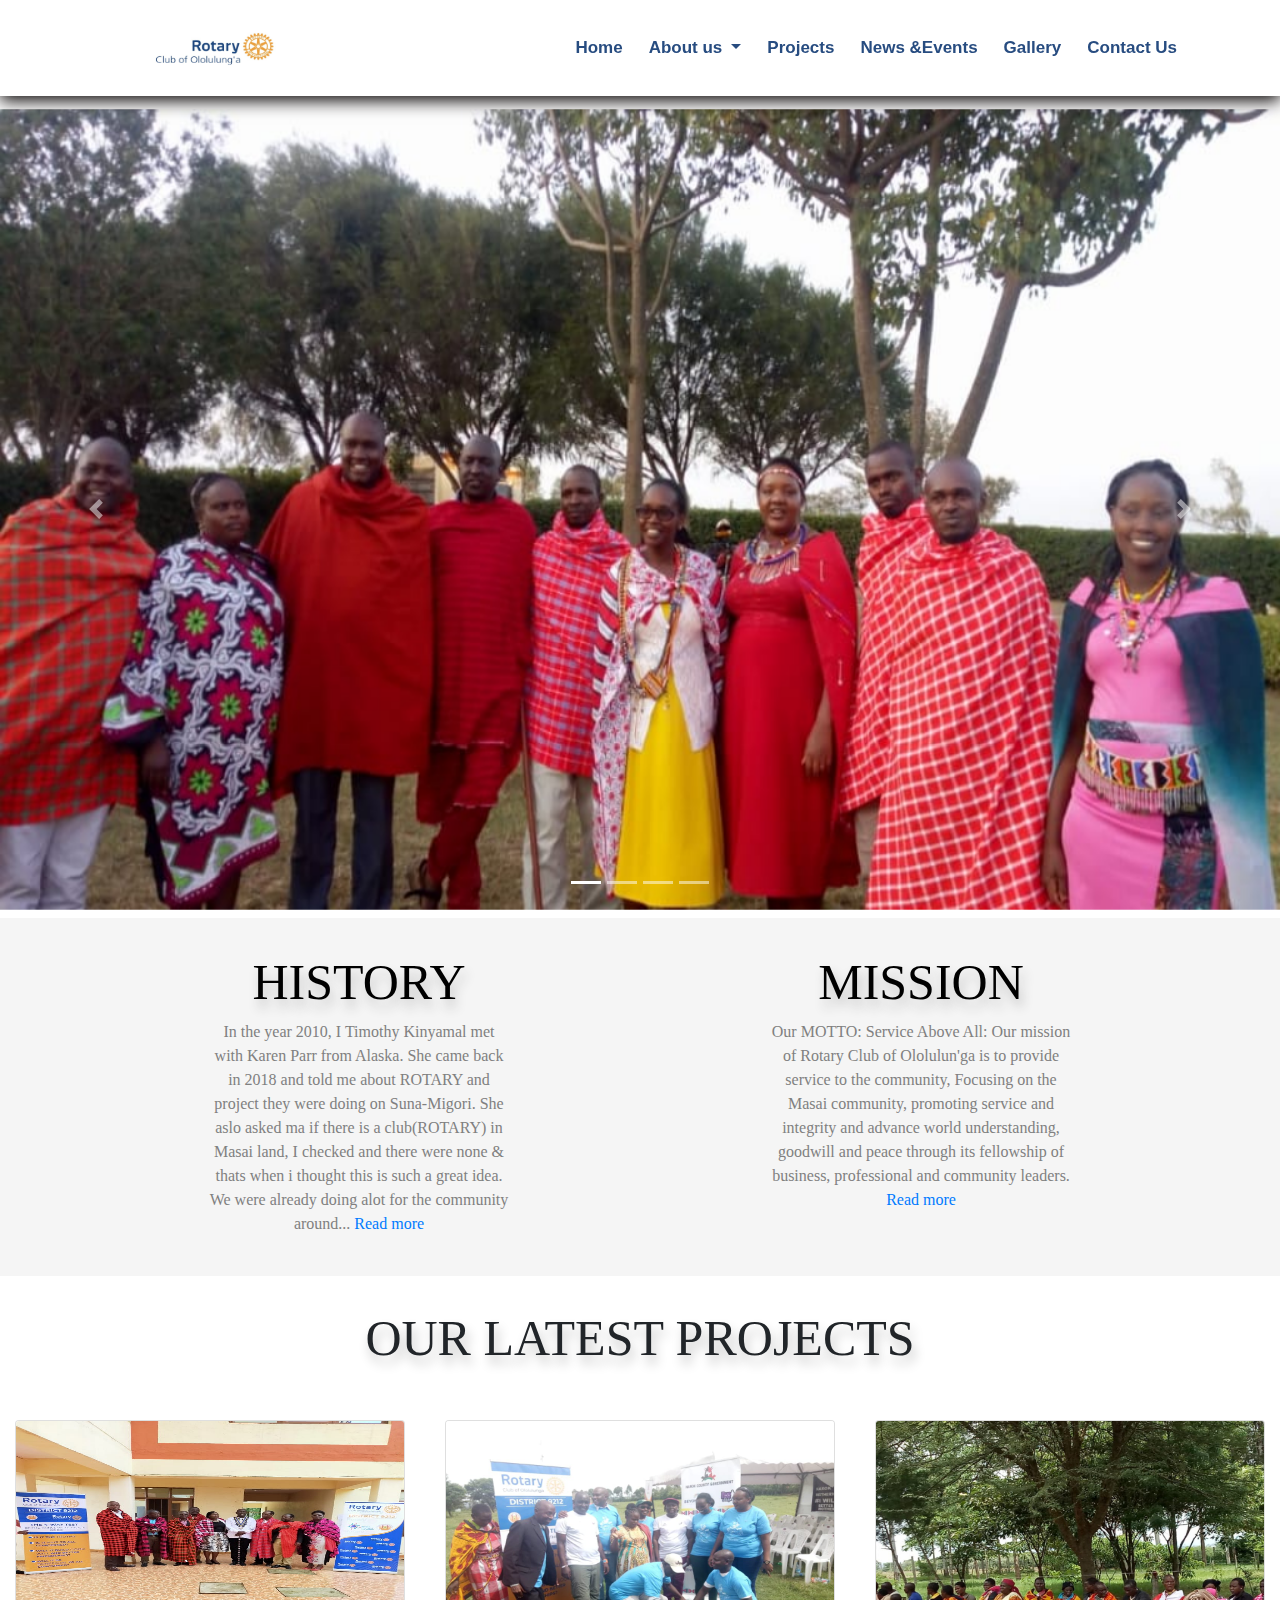
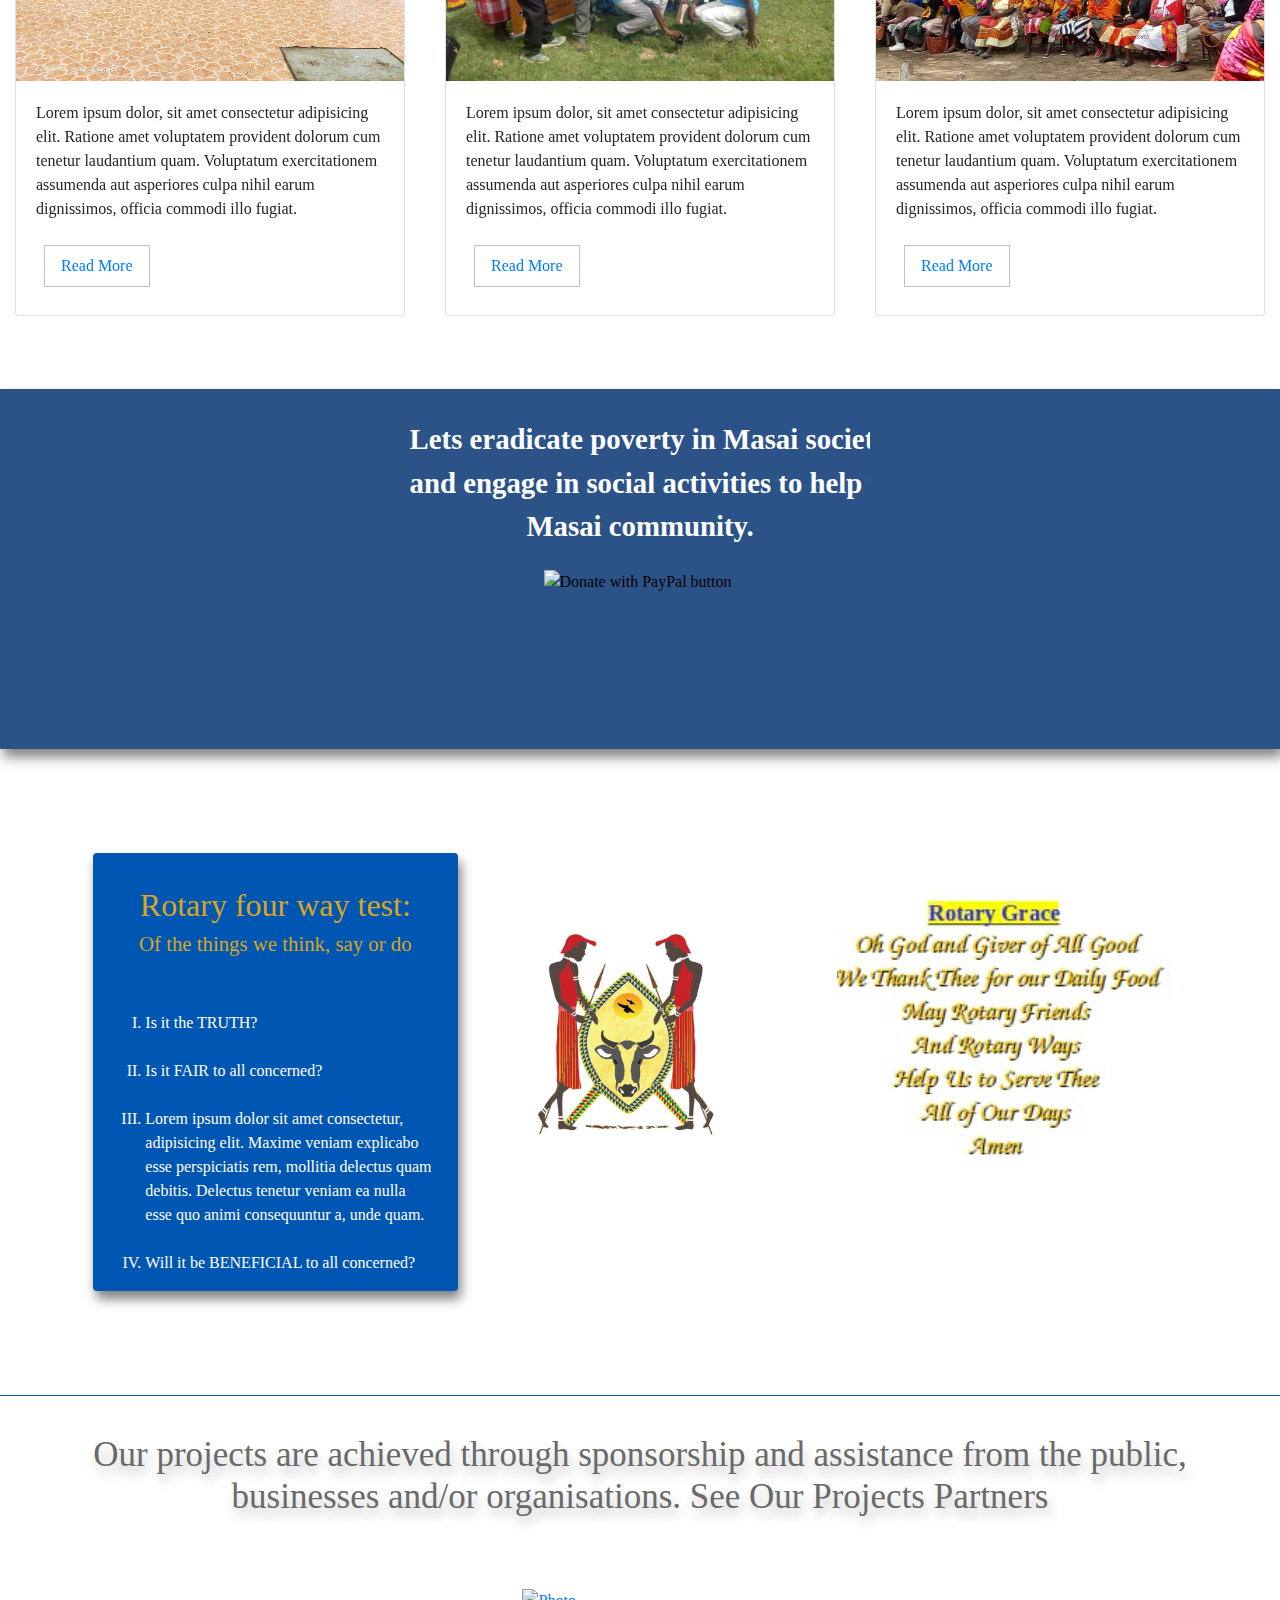
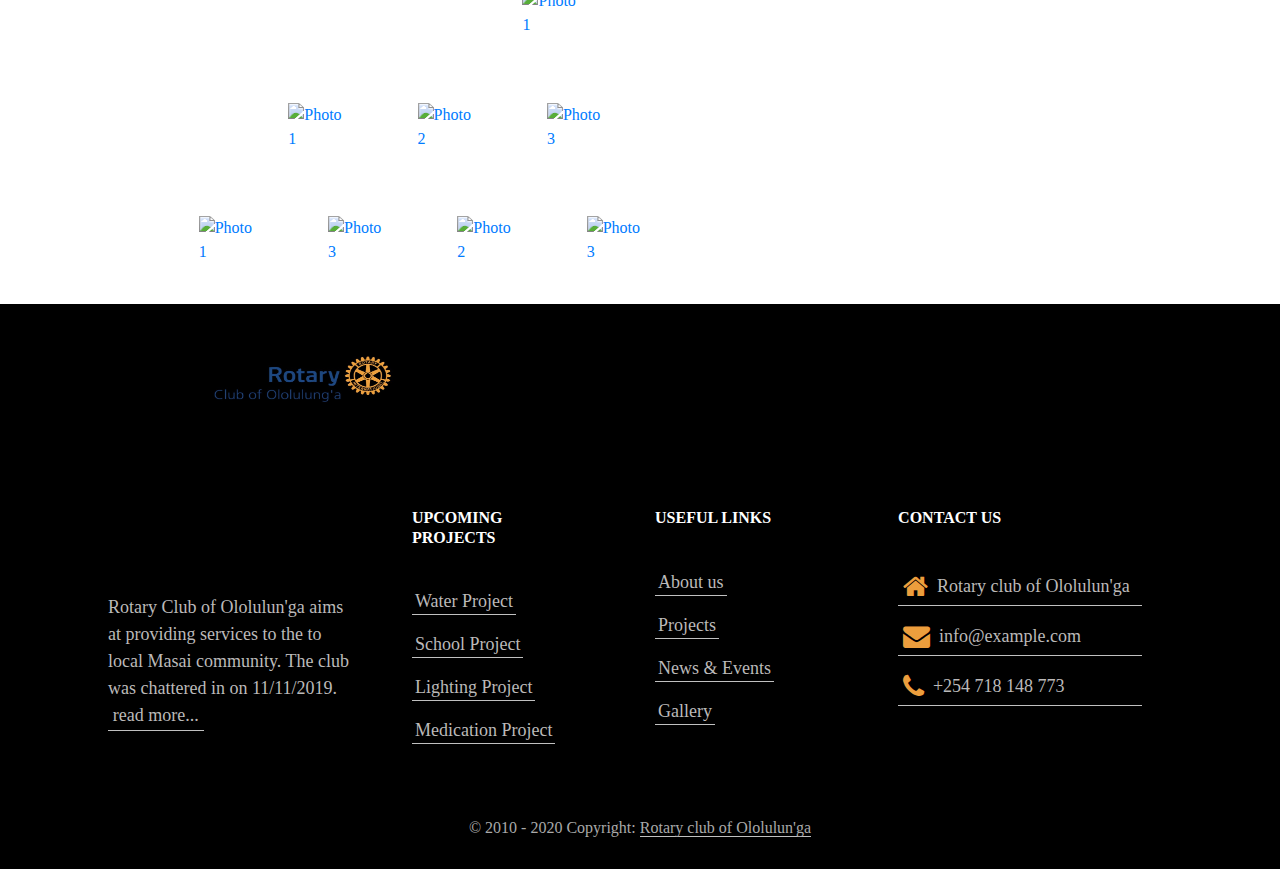
==== index.html @ daf4f5f6 "The rotary project website" ====
<!DOCTYPE html>
<html lang="en">
<head>
    <meta charset="UTF-8">
    <meta name="viewport" content="width=device-width, initial-scale=1.0">
    <title>Welcome to the Rotary club of Ololulun'ga</title>
    <link rel="stylesheet" href="https://cdnjs.cloudflare.com/ajax/libs/OwlCarousel2/2.3.4/assets/owl.carousel.min.css">
    <link rel="stylesheet" href="https://cdnjs.cloudflare.com/ajax/libs/OwlCarousel2/2.3.4/assets/owl.theme.default.css">
    <link rel="stylesheet" href="https://stackpath.bootstrapcdn.com/bootstrap/4.4.1/css/bootstrap.min.css">
    <link rel="stylesheet" href="https://stackpath.bootstrapcdn.com/font-awesome/4.7.0/css/font-awesome.min.css">
    <link rel="stylesheet" href="bootstrap-4.4.1-dist/css/bootstrap.css">
    <link rel="stylesheet" href="bootstrap-4.4.1-dist/css/bootstrap-grid.css">
    <link rel="stylesheet" href="bootstrap-4.4.1-dist/css/bootstrap-reboot.css">
    <link rel="stylesheet" href="css/main.css">
    <style>
    .gallery-container{
        margin-top: 5%;
        border-top: 1px solid #0056b3;
    
    }
    .gallery{
        display: flex;
        margin-left: 20%;
    }
    .photos{
        margin: 2rem;
    }
    .photos img{
        width: 100%;
        padding: 1% 0.4%;
    }
    .owl-dots{
         display: none;
    }
    .line {
      position: relative;
      top: 50%;
      width: 16em;
      margin: 0 auto;
      /* border-right: 2px solid rgba(255, 255, 255, 0.75); */
      font-size: 180%;
      text-align: center;
      white-space: nowrap;
      overflow: hidden;
      transform: translateY(-50%);
}

/*Animation*/

.anim-typewriter-line-1 {
      animation: anim-typewriter-line-1 4s steps(68) 1s 1 normal both,
      blinkTextCursor 500ms steps(68) infinite normal;
      word-break: break-all;
}
.anim-typewriter-line-2 {
      animation: anim-typewriter-line-2 4s steps(67) 4s 1 normal both,
      blinkTextCursor 500ms steps(67) infinite normal;
      word-break: break-all;
}
.anim-typewriter-line-3 {
      animation: anim-typewriter-line-3 1s steps(16) 8s 1 normal both,
      blinkTextCursor 500ms steps(16) infinite normal;
      word-break: break-all;
}

@keyframes anim-typewriter-line-1 {
      from {
            width: 0ch;
      }
      to {
            width: 68ch;
      }
}
@keyframes anim-typewriter-line-2 {
      from {
            width: 0ch;
      }
      to {
            width: 67ch;
      }
}
@keyframes anim-typewriter-line-3 {
      from {
            width: 0ch;
      }
      to {
            width: 16ch;
      }
}

/* @keyframes blinkTextCursor {
      from {
            border-right-color: rgba(255, 255, 255, 0.75);
      }
      to {
            border-right-color: transparent;
      }
} */

    </style>
</head>
<body style="font-family:-apple-system, BlinkMacSystemFont">
<nav class="navbar navbar-expand-lg sticky-top navbar-light " style="font-weight: bold; background-color: #fff; box-shadow: 0px 5px 16px 0px #100c0c; margin-bottom: 1%;">
    <div class="container">
        <a class="navbar-brand" href="#"><img src="images/rotary-white-logo.jpg" width="200" height="70"  alt="Logo"></a>
        <button class="navbar-toggler" type="button" data-toggle="collapse" data-target="#navbarSupportedContent" aria-controls="navbarSupportedContent" aria-expanded="false" aria-label="Toggle navigation">
            <span class="navbar-toggler-icon"></span>
        </button>
        <div class="collapse navbar-collapse" id="navbarSupportedContent">
            <ul class="navbar-nav ml-auto">
                <li class="nav-item active">
                    <a class="nav-link" style="color: #274c80;" href="index.html">Home <span class="sr-only">(current)</span></a>
                </li>
                <li class="nav-item active dropdown">
                    <a class="nav-link dropdown-toggle" style="color: #274c80;" href="#" id="navbarDropdown" role="button" data-toggle="dropdown" aria-haspopup="true" aria-expanded="false">
                        About us
                    </a>
                    <div class="dropdown-menu" aria-labelledby="navbarDropdown" style="overflow: hidden;">
                        <a class="dropdown-item" href="about_us.html">History</a>
                        <a class="dropdown-item"  href="attributes.html">Focus areas</a>
                    </div>
                </li>
                <li class="nav-item active">
                    <a class="nav-link" style="color: #274c80;" href="projects_initiatives.html">Projects</a>
                </li>
                <li class="nav-item active">
                    <a class="nav-link" style="color: #274c80;" href="news_events.html">News &Events</a>
                </li>
                <li class="nav-item active">
                    <a class="nav-link" style="color: #274c80;" href="gallery.html">Gallery</a>
                </li>
                <li class="nav-item active">
                    <a class="nav-link" style="color: #274c80;" href="contact_us.html">Contact Us</a>
                </li>
            </ul>
        </div>
    </div>
</nav>
<div id="carouselExampleCaptions" class="carousel slide" data-ride="carousel">
    <ol class="carousel-indicators">
        <li data-target="#carouselExampleCaptions" data-slide-to="0" class="active"></li>
        <li data-target="#carouselExampleCaptions" data-slide-to="1"></li>
        <li data-target="#carouselExampleCaptions" data-slide-to="2"></li>
        <li data-target="#carouselExampleCaptions" data-slide-to="3"></li>
    </ol>
    <div class="carousel-inner">
        <div class="carousel-item active">
            <img src="images/img-1.jpg" class="d-block w-100" alt="..." style="height: 89vh;">
        </div>
        <div class="carousel-item">
            <img src="images/img-17.jpg" class="d-block w-100" alt="..." style="height: 89vh;">
        </div>
        <div class="carousel-item">
            <img src="images/img-3.jpg" class="d-block w-100" alt="..." style="height: 89vh;">
        </div>
        <div class="carousel-item">
            <img src="images/img-4.jpg" class="d-block w-100" alt="..." style="height: 89vh;">
        </div>
    </div>
    <a class="carousel-control-prev" href="#carouselExampleCaptions" role="button" data-slide="prev">
        <span class="carousel-control-prev-icon" aria-hidden="true"></span>
        <span class="sr-only">Previous</span>
    </a>
    <a class="carousel-control-next" href="#carouselExampleCaptions" role="button" data-slide="next">
        <span class="carousel-control-next-icon" aria-hidden="true"></span>
        <span class="sr-only">Next</span>
    </a>
</div>
<!--section-b-->
<section class="section-b">
    <div class="jina row container">
        <div class="col col-sm-6 col-md-6 col-lg-6 col-xl-6">
            <div class="right">
                <h1 style="text-transform: uppercase; text-shadow: 3px 8px 12px silver;">History</h1>
                <p class="text" style="color: grey;">
                    In the year 2010, I Timothy Kinyamal met with Karen Parr from Alaska.
                    She came back in 2018 and told me about ROTARY and project they were doing on Suna-Migori.
                    She aslo asked ma if there is a club(ROTARY) in Masai land, I checked and there were none & thats
                    when i thought this is such a great idea. We were already doing alot for the community around...
                    <a href="about_us.html">Read more</a>
                </p>
            </div>
        </div>
        <div class="col col-sm-6 col-md-6 col-lg-6 col-xl-6">
            <div class="right">
                <h1 style="text-transform: uppercase; text-shadow: 3px 8px 12px silver;">Mission</h1>
                <p class="text" style="color: grey;">
                    Our MOTTO: Service Above All: Our mission of Rotary Club of Ololulun'ga is to
                    provide service to the community, Focusing on the Masai community, promoting service
                    and integrity and advance world understanding, goodwill and peace through its fellowship of business,
                    professional and community leaders.
                    <a href="about_us.html">Read more</a>
                </p>
            </div>
        </div>
    </div>
</section>
<br>
<!--  -->
    
<!--Section c-->
<section id="section-c" style="margin-top:0%">
    <h1 class="content-title" style="text-align: center; margin-bottom: 4%; text-transform: uppercase; text-shadow: 3px 8px 12px silver;">Our Latest Projects</h1>
    
    <div class="owl-carousel owl-theme">
        
        
        <div class="item">
            <div class="row" style="padding: 0; margin: 0;">
                <div class="col col-sm-12 col-md-12 col-lg-12 col-xl-12">
                    <div class="card">
                        <img src="images/img-5.jpg" alt="" class="card-img-top" style="height: 260px;">
                        <div class="card-body">
                            <p class="card-text">Lorem ipsum dolor, sit amet consectetur adipisicing elit. Ratione amet voluptatem provident dolorum cum tenetur laudantium quam. Voluptatum exercitationem assumenda aut asperiores culpa nihil earum dignissimos, officia commodi illo fugiat.</p>
                            <button type="submit" class="button btn-info"><a href="projects_initiatives.html">Read More</a></button>
                        </div>
                    </div>
                </div>
            </div>
        </div> 
        

        <div class="item">
            <div class="row" style="padding: 0; margin: 0;">
                <div class="col col-sm-12 col-md-12 col-lg-12 col-xl-12">
                    <div class="card">
                        <img src="images/img-6.jpg" alt="" class="card-img-top" style="height: 260px;">
                        <div class="card-body">
                            <p class="card-text">Lorem ipsum dolor, sit amet consectetur adipisicing elit. Ratione amet voluptatem provident dolorum cum tenetur laudantium quam. Voluptatum exercitationem assumenda aut asperiores culpa nihil earum dignissimos, officia commodi illo fugiat.</p>
                            <button type="submit" class="button btn-info"><a href="projects_initiatives.html">Read More</a></button>
                        </div>
                    </div>
                </div>
            </div>
        </div> 
        

        <div class="item">
            <div class="row" style="padding: 0; margin: 0;">
                <div class="col col-sm-12 col-md-12 col-lg-12 col-xl-12">
                    <div class="card">
                        <img src="images/img-7.jpg" alt="" class="card-img-top" style="height: 260px;">
                        <div class="card-body">
                            <p class="card-text">Lorem ipsum dolor, sit amet consectetur adipisicing elit. Ratione amet voluptatem provident dolorum cum tenetur laudantium quam. Voluptatum exercitationem assumenda aut asperiores culpa nihil earum dignissimos, officia commodi illo fugiat.</p>
                            <button type="submit" class="button btn-info"><a href="projects_initiatives.html">Read More</a></button>
                        </div>
                    </div>
                </div>
            </div>
        </div> 
        

        <div class="item">
            <div class="row" style="padding: 0; margin: 0;">
                <div class="col col-sm-12 col-md-12 col-lg-12 col-xl-12">
                    <div class="card">
                        <img src="images/img-8.jpg" alt="" class="card-img-top" style="height: 260px;">
                        <div class="card-body">
                            <p class="card-text">Lorem ipsum dolor, sit amet consectetur adipisicing elit. Ratione amet voluptatem provident dolorum cum tenetur laudantium quam. Voluptatum exercitationem assumenda aut asperiores culpa nihil earum dignissimos, officia commodi illo fugiat.</p>
                            <button type="submit" class="button btn-info"><a href="projects_initiatives.html">Read More</a></button>
                        </div>
                    </div>
                </div>
            </div>
        </div> 
        

        <div class="item">
            <div class="row" style="padding: 0; margin: 0;">
                <div class="col col-sm-12 col-md-12 col-lg-12 col-xl-12">
                    <div class="card">
                        <img src="images/img-15.jpg" alt="" class="card-img-top" style="height: 260px;">
                        <div class="card-body">
                            <p class="card-text">Lorem ipsum dolor, sit amet consectetur adipisicing elit. Ratione amet voluptatem provident dolorum cum tenetur laudantium quam. Voluptatum exercitationem assumenda aut asperiores culpa nihil earum dignissimos, officia commodi illo fugiat.</p>
                            <button type="submit" class="button btn-info"><a href="projects_initiatives.html">Read More</a></button>
                        </div>
                    </div>
                </div>
            </div>
        </div> 
        

        <div class="item">
            <div class="row" style="padding: 0; margin: 0;">
                <div class="col col-sm-12 col-md-12 col-lg-12 col-xl-12">
                    <div class="card">
                        <img src="images/img-6.jpg" alt="" class="card-img-top" style="height: 260px;">
                        <div class="card-body">
                            <p class="card-text">Lorem ipsum dolor, sit amet consectetur adipisicing elit. Ratione amet voluptatem provident dolorum cum tenetur laudantium quam. Voluptatum exercitationem assumenda aut asperiores culpa nihil earum dignissimos, officia commodi illo fugiat.</p>
                            <button type="submit" class="button btn-info"><a href="projects_initiatives.html">Read More</a></button>
                        </div>
                    </div>
                </div>
            </div>
        </div> 
           
        
    </div>



    <!-- <div class="container" style="margin-top: 7%;">
        <h1 class="content-title" style="text-align: center; margin-bottom: 4%;">Our Latest Projects</h1>
        <div class="row">
            <div class="col col-sm-4 col-md-4 col-lg-4 col-xl-4">
                <div class="card">
                    <img src="images/img-5.jpg" alt="" class="card-img-top" style="height: 260px;">
                    <div class="card-body">
                        <p class="card-text">Lorem ipsum dolor, sit amet consectetur adipisicing elit. Ratione amet voluptatem provident dolorum cum tenetur laudantium quam. Voluptatum exercitationem assumenda aut asperiores culpa nihil earum dignissimos, officia commodi illo fugiat.</p>
                        <button type="submit" class="button btn-info"><a href="projects_initiatives.html">Read More</a></button>
                    </div>
                </div>
            </div>
            <div class="col col-sm-4 col-md-4 col-lg-4 col-xl-4">
                <div class="card">
                    <img src="images/img-6.jpg" alt="" class="card-img-top">
                    <div class="card-body">
                        <p class="card-text">Lorem ipsum dolor sit amet consectetur, adipisicing elit. Accusamus architecto non temporibus accusantium dolorum placeat necessitatibus expedita illum! Quaerat beatae asperiores doloribus voluptatum iure, eveniet provident autem neque ex rerum!</p>
                        <button type="submit" class="button btn-info"><a href="projects_initiatives.html">Read More</a></button>
                    </div>
                </div>
            </div>
            <div class="col col-sm-4 col-md-4 col-lg-4 col-xl-4">
                <div class="card">
                    <img src="images/img-7.jpg" alt="" class="card-img-top">
                    <div class="card-body">
                        <p class="card-text">Lorem ipsum dolor sit, amet consectetur adipisicing elit. Ullam voluptates, necessitatibus quas aliquid eum pariatur praesentium magnam voluptatem, aperiam soluta nemo ipsum molestias totam? Nam, molestiae! Recusandae quia facilis nulla.</p>
                        <button type="submit" class="button btn-info"><a href="projects_initiatives.html">Read More</a></button>
                    </div>
                </div>
            </div>
        </div>
    </div> -->

</section>
<br>
<br>
<!--section d-->
<section class="section-d">
    <div>
        <!-- <p style="font-size: 2em; padding: 3%; padding-top: 1%; width: 81%; margin: 0 auto; font-family: 'Times New Roman', Times, serif;">
            Lets eradicate poverty in Masai society. Lets work in collaborations <br>
            and engage in social activities to help the needy and better up the Masai community.
            <br>
        </p> -->
        <div class="line anim-typewriter-line-1">
            Lets eradicate poverty in Masai society. Lets work in collaborations
      </div>
      <div class="line anim-typewriter-line-2">
            and engage in social activities to help the needy and better up the
      </div>
      <div class="line anim-typewriter-line-3">
            Masai community.
      </div>
        <!-- THIS IS THE PAYPAL DONATION BUTTON -->
        <form action="https://www.sandbox.paypal.com/cgi-bin/webscr" method="post" target="_top">
            <input type="hidden" name="cmd" value="_s-xclick" />
            <input type="hidden" name="hosted_button_id" value="BJN5PKBL9DRRN" />
            <input type="image" src="https://www.paypalobjects.com/en_US/i/btn/btn_donateCC_LG.gif" 
            style="outline: none;" name="submit" title="We really appreciate your help" alt="Donate with PayPal button" />
            <img alt="" border="0" src="https://www.sandbox.paypal.com/en_KE/i/scr/pixel.gif" width="1" height="1" />
            </form>
        <!-- <button class="button"><a href="#">Donate</a></button>-->
    </div>
</section>
<br>
<!--section-e-->
<section class="section-e container">
    <div class="row" style="display: flex;">
        <div class="col col-sm-4 col-md-4 col-lg-4 col-xl-4" style="background-color: #0056b3;color:goldenrod; text-align: center; padding-top: 3%; /* padding-left: 0%;*/ box-shadow: 3px 8px 12px grey; border-radius: 4px;">
            <u style="text-decoration: none;"><h2>Rotary four way test:</h2></u>
           <h4 class="h4-text">Of the things we think, say or do</h4>
            <div style="color: white; margin-top: 16%; padding-left: 16%;">
                <ul class="list">
                    <u style="text-decoration: none;"><li>Is it the TRUTH?</li></u><br>
                    <u style="text-decoration: none;"><li>Is it FAIR to all concerned?</li></u><br>
                    <u style="text-decoration: none;"><li>Lorem ipsum dolor sit amet consectetur, adipisicing elit. Maxime veniam explicabo esse perspiciatis rem, mollitia delectus quam debitis. Delectus tenetur veniam ea nulla esse quo animi consequuntur a, unde quam.</li></u><br>
                    <u style="text-decoration: none;"><li>Will it be BENEFICIAL to all concerned?</li></u>
                </ul>
            </div>
        </div>
        <div class="col col-sm-4 col-md-4 col-lg-4 col-xl-4" style="width: 100%;">
            <img src="images/img-9.jpg" alt="" style="/*max-height: 100%; */ /* height: 400px;*/ width: 100%; margin-top: 10%;">
        </div>
        <div class="col col-sm-4 col-md-4 col-lg-4 col-xl-4">
            <img src="images/img-10.jpg" alt="" style="/*max-height: 100%; */ /* height: 400px; */ width: 100%; margin-top: 10%;">
        </div>
    </div>
</section>
<br>

<div class="gallery-container">
    <div class="sponsers-h1" style="margin: 3% 5%;">
        <h1 style="font-size: 35px; word-break: break-word; text-align: center; color: dimgray; text-shadow: 3px 8px 12px silver;">
            Our projects are achieved through sponsorship and assistance from the public, businesses and/or organisations. See Our Projects Partners
        </h1>
    </div>
    <div class="gallery">
        <figure class="photos" style="margin-left: 26%;">
           <a href="#"> <img src="http://rotaryclubofkaren.org/wp-content/uploads/2019/11/Screenshot-2019-11-05-at-15.10.31-185x65.png" alt="Photo 1" class="photo-1"></a>
        </figure>
    </div>
    <div class="gallery">
        <figure class="photos">
           <a href="#"> <img src="http://rotaryclubofkaren.org/wp-content/uploads/2016/05/Karen-County-Club.png" alt="Photo 1" class="photo-1"></a>
        </figure>
        <figure class="photos">
           <a href="#"> <img src="http://rotaryclubofkaren.org/wp-content/uploads/2016/05/Screenshot-2019-04-22-at-17.44.05-185x65.png" alt="Photo 2" class="photo-2"></a>
        </figure>
        <figure class="photos">
           <a href="#"> <img src="http://rotaryclubofkaren.org/wp-content/uploads/2019/04/OxfordUniLogo-1-185x65.png" alt="Photo 3" class="photo-3"></a>
        </figure>
    </div>
    <div class="gallery" style="margin-left: 13%;">
        <figure class="photos">
           <a href="#"> <img src="http://rotaryclubofkaren.org/wp-content/uploads/2016/10/longhorn_publishers.jpg" alt="Photo 1" class="photo-1"></a>
        </figure>
        <figure class="photos">
           <a href="#"><img src="http://rotaryclubofkaren.org/wp-content/uploads/2016/05/Karen-County-Club.png" alt="Photo 3" class="photo-3"></a> 
        </figure>
        <figure class="photos">
            <a href="#">  <img src="http://rotaryclubofkaren.org/wp-content/uploads/2019/11/Screenshot-2019-11-05-at-15.10.31-185x65.png" alt="Photo 2" class="photo-2"></a>
          </figure>
          <figure class="photos">
             <a href="#"> <img src="http://rotaryclubofkaren.org/wp-content/uploads/2016/10/longhorn_publishers.jpg" alt="Photo 3" class="photo-3"></a>
          </figure>
    </div>
</div>

<!--section-f-->
<section class="footer">
    <!-- Footer -->
    <footer class="page-footer font-small lighten-5">

        <!-- <div style=" background-color: #1b1e21; "> -->
            <div class="container">

                <!-- Grid row-->
                <div class="row py-4 d-flex align-items-center">

                    <!-- Grid column -->
                    <div class="col-md-6 col-lg-5 text-center text-md-left mb-4 mb-md-0 footer-logo" 
                    style="/*margin-left: 28%;*/">
                        <h6 class="text-uppercase font-weight-bold"><a href="index.html"><img src="images/rotary-black-logo.jpg" width="300" height="100" alt="" style="float: left;"></a></h6>
                    </div>
                    <!-- Grid column -->

                </div>
                <!-- Grid row-->

            </div>
        <!-- </div> -->

        <!-- Footer Links -->
        <div class="container text-center text-md-left mt-5">

            <!-- Grid row -->
            <div class="row mt-3 dark-grey-text">

                <!-- Grid column -->
                <div class="col-md-3 col-lg-4 col-xl-3 mb-4">

                    <!-- Content -->
                   
                    <hr class="teal accent-3 mb-4 mt-0 d-inline-block mx-auto" style="width: 60px;">
                    <p class="footer_links-color" style="font-size: 18px; margin-top: 22%;">Rotary Club of Ololulun'ga aims at providing services to the to local Masai community.
                        The club was chattered in on 11/11/2019. <a href="about_us.html">read more...</a></p>

                </div>
                <!-- Grid column -->

                <!-- Grid column -->
                <div class="col-md-2 col-lg-2 col-xl-2 mx-auto mb-4" style="font-size: 18px;">

                    <!-- Links -->
                    <h6 class="text-uppercase font-weight-bold">UPCOMING PROJECTS</h6>
                    <hr class="teal accent-3 mb-4 mt-0 d-inline-block mx-auto" style="width: 60px;">
                    <p class="footer_links-color">
                        <a class="dark-grey-text" href="projects_initiatives.html">Water Project</a>
                    </p>
                    <p class="footer_links-color">
                        <a class="dark-grey-text" href="projects_initiatives.html">School Project</a>
                    </p>
                    <p class="footer_links-color">
                        <a class="dark-grey-text" href="projects_initiatives.html">Lighting Project</a>
                    </p>
                    <p class="footer_links-color">
                        <a class="dark-grey-text" href="projects_initiatives.html">Medication Project</a>
                    </p>

                </div>
                <!-- Grid column -->

                <!-- Grid column -->
                <div class="col-md-3 col-lg-2 col-xl-2 mx-auto mb-4" style="font-size: 18px;">

                    <!-- Links -->
                    <h6 class="text-uppercase font-weight-bold">Useful links</h6>
                    <hr class="teal accent-3 mb-4 mt-0 d-inline-block mx-auto" style="width: 60px;">
                    <p class="footer_links-color">
                        <a class="dark-grey-text" href="about_us.html">About us</a>
                    </p>
                    <p class="footer_links-color">
                        <a class="dark-grey-text" href="projects_initiatives.html">Projects</a>
                    </p>
                    <p class="footer_links-color">
                        <a class="dark-grey-text" href="news_events.html">News & Events</a>
                    </p>
                    <p class="footer_links-color">
                        <a class="dark-grey-text" href="gallery.html">Gallery</a>
                    </p>

                </div>
                <!-- Grid column -->

                <!-- Grid column -->
                <div class="col-md-4 col-lg-3 col-xl-3 mx-auto mb-md-0 mb-4" style="font-size: 18px;">

                    <!-- Links -->
                    <h6 class="text-uppercase font-weight-bold">Contact us</h6>
                    <hr class="teal accent-3 mb-4 mt-0 d-inline-block mx-auto" style="width: 60px;">
                    <div class="footer_links-color footer-address">
                        <i class="fa fa-home mr-3"></i>
                        <p>Rotary club of Ololulun'ga</p>
                    </div>

                    <div class="footer_links-color footer-address">
                        <i class="fa fa-envelope mr-3"></i> 
                        <p>info@example.com</p>
                    </div>

                    <div class="footer_links-color footer-address">
                        <i class="fa fa-phone mr-3"></i>
                        <p>+254 718 148 773</p> 
                    </div>

                </div>
                <!-- Grid column -->

            </div>
            <!-- Grid row -->

        </div>
        <!-- Footer Links -->

        <!-- Copyright -->
        <div class="footer-copyright text-center text-black-50 py-3">
            <p>&copy; 2010 - 2020 Copyright:
            <a class="dark-grey-text" href="index.html">Rotary club of Ololulun'ga</a></p>
        </div>
        <!-- Copyright -->

    </footer>
    <!-- Footer -->
</section>
<!-- Optional JavaScript -->
<script src="https://code.jquery.com/jquery-3.4.1.slim.min.js" integrity="sha384-J6qa4849blE2+poT4WnyKhv5vZF5SrPo0iEjwBvKU7imGFAV0wwj1yYfoRSJoZ+n" crossorigin="anonymous"></script>
<script src="https://cdn.jsdelivr.net/npm/popper.js@1.16.0/dist/umd/popper.min.js" integrity="sha384-Q6E9RHvbIyZFJoft+2mJbHaEWldlvI9IOYy5n3zV9zzTtmI3UksdQRVvoxMfooAo" crossorigin="anonymous"></script>
<script src="https://stackpath.bootstrapcdn.com/bootstrap/4.4.1/js/bootstrap.min.js" integrity="sha384-wfSDF2E50Y2D1uUdj0O3uMBJnjuUD4Ih7YwaYd1iqfktj0Uod8GCExl3Og8ifwB6" crossorigin="anonymous"></script>
<script src="https://cdnjs.cloudflare.com/ajax/libs/jquery/3.4.0/jquery.min.js"></script>
<script src="https://cdnjs.cloudflare.com/ajax/libs/OwlCarousel2/2.3.4/owl.carousel.min.js"></script>
<!--<script>-->
<!--    window.onscroll = function() {myFunction()};-->

<!--    var navbar = document.getElementById("navbar");-->
<!--    var sticky = navbar.offsetTop;-->

<!--    function myFunction() {-->
<!--        if (window.pageXOffset >= sticky){-->
<!--            navbar.classList.add("sticky")-->
<!--        }else {-->
<!--            navbar.classList.remove("sticky");-->
<!--        }-->
<!--    }-->
<!--</script>-->
<script>
    $('.owl-carousel').owlCarousel({
    loop:true,
    margin:10,
    nav:false,
    autoplay:true,
    responsive:{
        0:{
            items:1
        },
        600:{
            items:2
        },
        1000:{
            items:3
        }
    }
})
</script>
</body>
</html>
---- css/main.css ----
.branding{
    background-color: #240090;
    text-align: center;
    font-family: Arial, halvetica, sans-serif;
    font-weight: bold;
}
header{
    background-color: #240090;
} 
ul{
    /* padding:20px; */
    margin-left: -20%;
} 
ul li{
    /* display:inline; */
    margin-right: 10px;
} 
ul li a{
    color: #2c5387;
    padding:10px;
    text-space:1px;
    font-family: Arial, halvetica, sans-serif;
    font-weight: bold;
    font-size: 17px;
}
 ul li a:hover{
    box-shadow: 4px 13px 20px silver;
    transition: all .5s ease;
    border-radius: 3px;
}
.d-block{

}
.button{
    text-decoration:none;
    /* color:#2F2FA2; */
    display:inline-block;
    padding:0.5em 1em 0.5em;
    margin:0.5em;
    background-color: transparent;
    border: 1px solid silver;
    alignment: center;
    transition:all .7s ease;
}
.button:hover{
    box-shadow: 3px 8px 13px silver;
    background-color: #fff;
    border: none;
    transition: all .7s ease;
}
button a:hover{
    text-decoration: none;
}
/*.btn{*/
/*    color:#2F2FA2;*/
/*    display:inline-block;*/
/*    padding:0.5em 1em 0.5em;*/
/*    margin:0.5em;*/
/*    background-color: #2F2FA2;*/
/*    border: none;*/
/*    alignment: center;*/
/*}*/
/* .btn:hover{
    color:#007bff;
} */
.card button{
    color:#2e99cc;
    size: auto;
    alignment: center;
}
#section-a .card img:hover{
    opacity:0.3;
}
.content{
    padding:16px;
}
.sticky{
    Position:fixed;
    top:0;
    width: 100%;
}
.sticky +.content{
    padding-top: 60px;
}
.navbar{
    background-color: #fff;
    color: #007bff;
    border: #6c757d;
}
.nav-link{
    color: #db983f;
}
.section-d{
    text-align: center;
    font-family: -apple-system;
    color:white;
    /* background-image:url("../images/img-8.jpg");
    background-size:cover;
    background-repeat:no-repeat;
    background-position:center; */
    background-color: #2c5387;
    height:40vh;
    /*padding-top:100px;*/
    background-attachment: fixed;
    font-weight: bold;
    padding: 3%;
    box-shadow: 3px 8px 12px grey;
    margin-top: 2%;
    margin-bottom: 5%;
    padding-top: 4%;
    /* padding-bottom: 0;*/
}
.card image{
    width:50px;

}
.section-b{
    background-color: whitesmoke;
}
.right{
    background-color:transparent;
    color:black;
    border: none;
    text-align: center;
    padding: 3%;
    padding-top: 5%;
}
.card{
    background-attachment: fixed;
}
/*cards slider insert alert*/
/* equal card height */
.row-equal > div[class*='col-'] {
    display: flex;
    flex: 1 0 auto;
}


.row-equal .card {
    width: 100%;
}

/* ensure equal card height inside carousel */
.carousel-inner>.row-equal.active,
.carousel-inner>.row-equal.next,
.carousel-inner>.row-equal.prev {
    display: flex;
}

/* prevent flicker during transition */
.carousel-inner>.row-equal.active.left,
.carousel-inner>.row-equal.active.right {
    opacity: 0.5;
    display: flex;
}


/* control image height */
.card-img-top-250 {
    max-height: 250px;
    overflow:hidden;
}
.footer{
    background-color: #000;
    color: white;
}
.navbar{
    background-color: honeydew;
}
.text{
    padding-left: 100px;
    padding-right: 100px;
}
.h4-text{
    font-size: 1.3rem;
}
.list{
    list-style: upper-roman;
    text-align: left;
}
/* .fa-envelope{
    background-image: url("../images/email.jpg");
}
.fa-facebook-f{
    background-image: url("../images/facebook.jpg");
}
.fb-ic{
    background-image: url("../images/facebook.jpg");
}
.fa-home{
    background-image: url("../images/home.jpg");
}
.fa-phone{
    background-image: url("../images/phone.jpg");
}
.fa-print{
    background-image: url("../images/world.jpg");
}
.gplus-ic{
    background-image: url("../images/google web icon.jpg");
} */
* {
    box-sizing: border-box;
}

/* Center website */
.main {
    max-width: 1000px;
    margin: auto;
}

h1 {
    font-size: 50px;
    word-break: break-all;
}

.row {
    margin: 8px auto;
}

/* Add padding BETWEEN each column (if you want) */
.row,
.row > .column {
    padding: 8px;
}

/* Create four equal columns that floats next to each other */
.column {
    float: left;
    width: 25%;
}

/* Clear floats after rows */
.row:after {
    content: "";
    display: table;
    clear: both;
}

/* Content */
.content {
    background-color: white;
    padding: 10px;
}
.footer_links-color{
    color: rgb(187, 185, 185);
    background-color: transparent;
}
.footer_links-color a{
    color: rgb(187, 185, 185);
    border-bottom: 1px solid silver;
    padding: 2%;
    transition: all .7s ease;
}
.footer_links-color a:hover{
    text-decoration: none;
    color: #db983f;
    border-bottom: 1px solid #db983f;
}
.footer-address{
    border-bottom: 1px solid silver;
    transition: all .7s ease;
    padding: 2%;
    margin-bottom: 5%;
    cursor: pointer;
    display: flex;
}
.footer-address:hover{
    /* border: none; */
    border-bottom: 1px solid #db983f;
    color: #db983f;
}
.footer-address p{
    margin-bottom: 0;
    margin-left: -3%;
}
.footer-address i{
    font-size: 27px;
    color: #ec9e3d;
}
.footer-copyright p{
    color: darkgray;
    margin-bottom: 1%;
    cursor: context-menu;
}
.footer-copyright a{
    color: darkgray;
    text-decoration: none;
    border-bottom: 1px solid silver;
    transition: all .5s ease;
}
.footer-copyright a:hover{
    border-bottom: 1px solid #db983f;
    color: #db983f;
}

/* Responsive layout - makes a two column-layout instead of four columns */
@media screen and (max-width: 900px) {
    .column {
        width: 50%;
    }
    
}

/* Responsive layout - makes the two columns stack on top of each other instead of next to each other */
@media screen and (max-width: 600px) {
    .column {
        width: 100%;
    }
    .footer-logo{
        margin-left: -17%;
    }
}
.pic {
    bottom: 0;
    left: 0;
    margin: auto;
    position: absolute;
    right: 0;
    text-align: center;
    top: 0;
    width: 100%;
    height: 65vh;
    margin-top: -2%;
}

.pic img {
    width: 450px;
    height: 100%;
}
.word{
    text-align: center;
    top: 0;
    width: 130%;
    bottom: 0;
    left: 0;
    right: 0;
}
/*.right{*/
/*    bottom: 0;*/
/*    left: 0;*/
/*    margin: auto;*/
/*    right: 0;*/
/*    text-align: center;*/
/*    top: 0;*/
/*    width: 100%;*/
/*}*/
@media screen and (max-width: 620px) {
    .section-b.section-d.section-e.section-a.footer.about-a.about-b.main.section {
        width: 100%; /* The width is 100%, when the viewport is 800px or smaller */
    }
}

.resize{
    text-align:center;
    color:#F39C9C;
    font-size:100%;
    width:100%;

}

@media screen and (max-width: 680px){
    .resize{
        font-size: 50%;
    }
}
.news-1{
    background-image: url("../images/img-20.jpg");
    background-repeat: no-repeat;
    background-size: cover;
    height: 70vh;
}
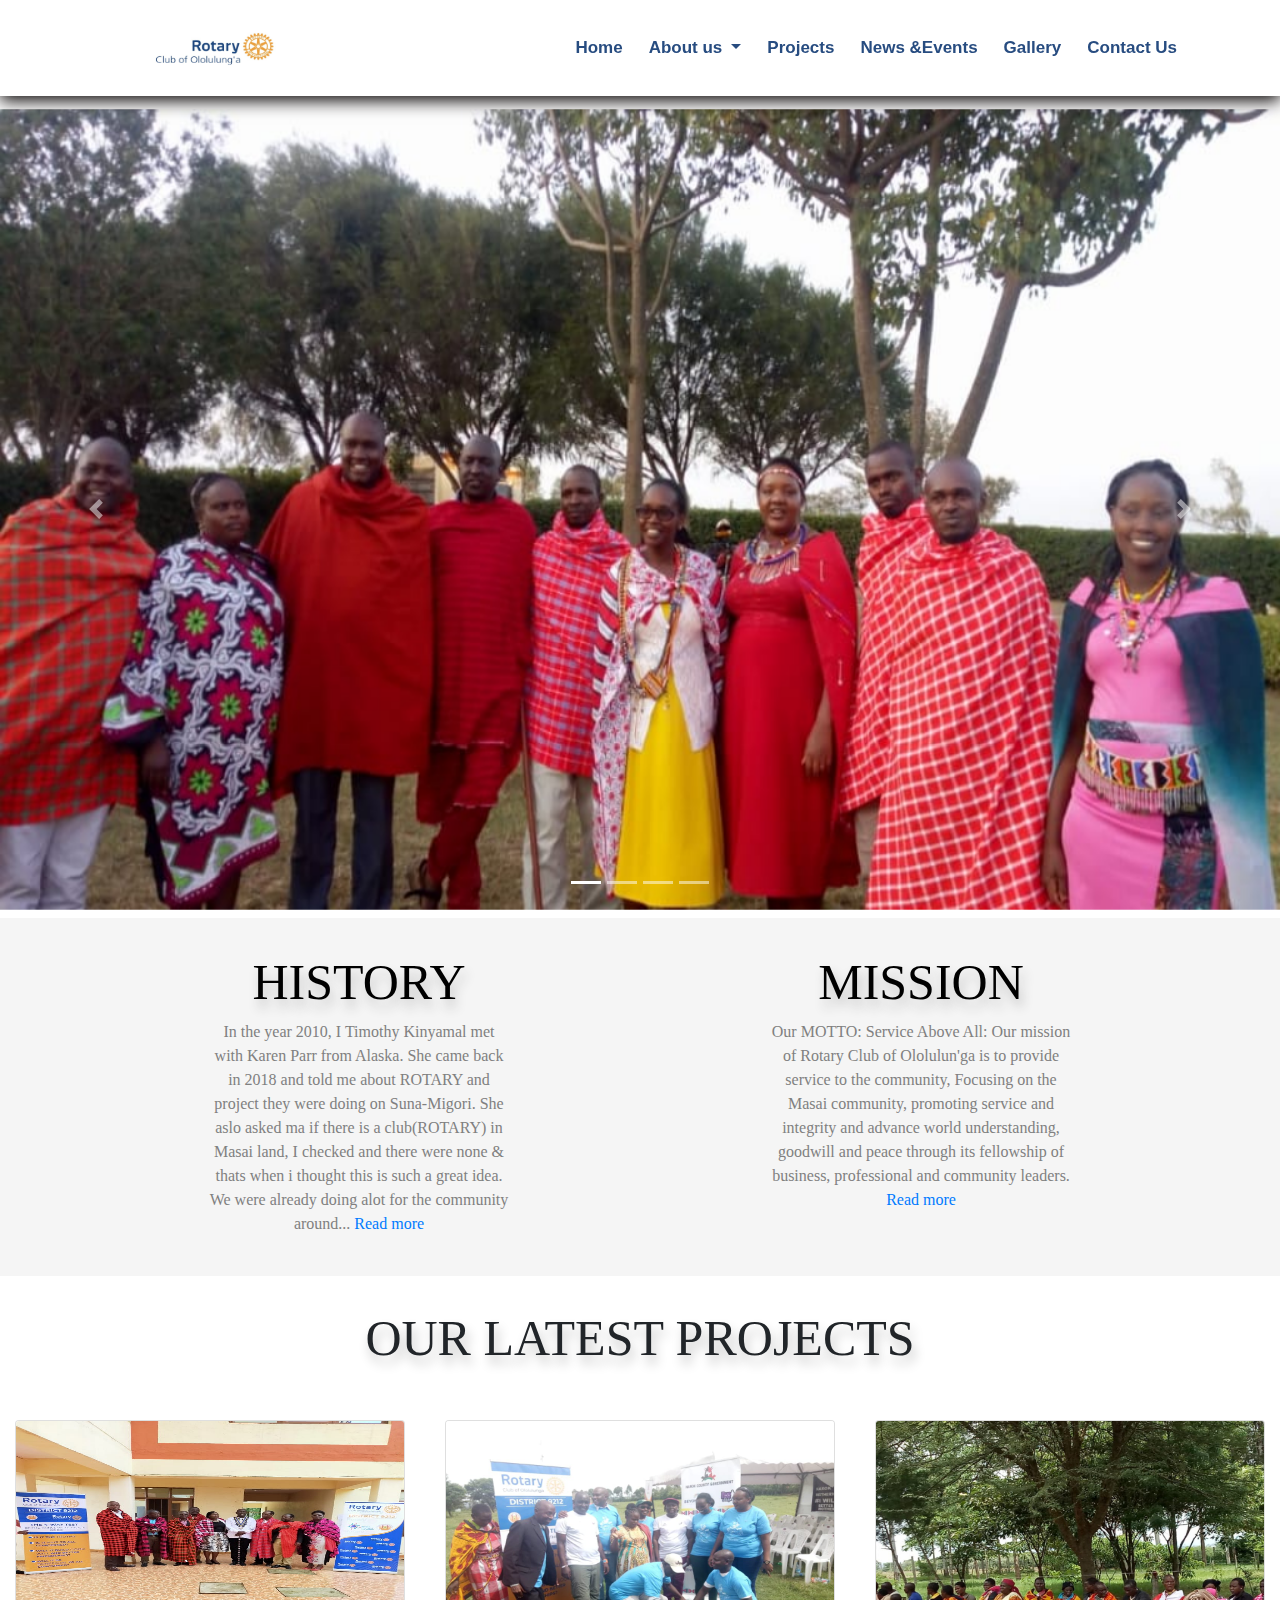
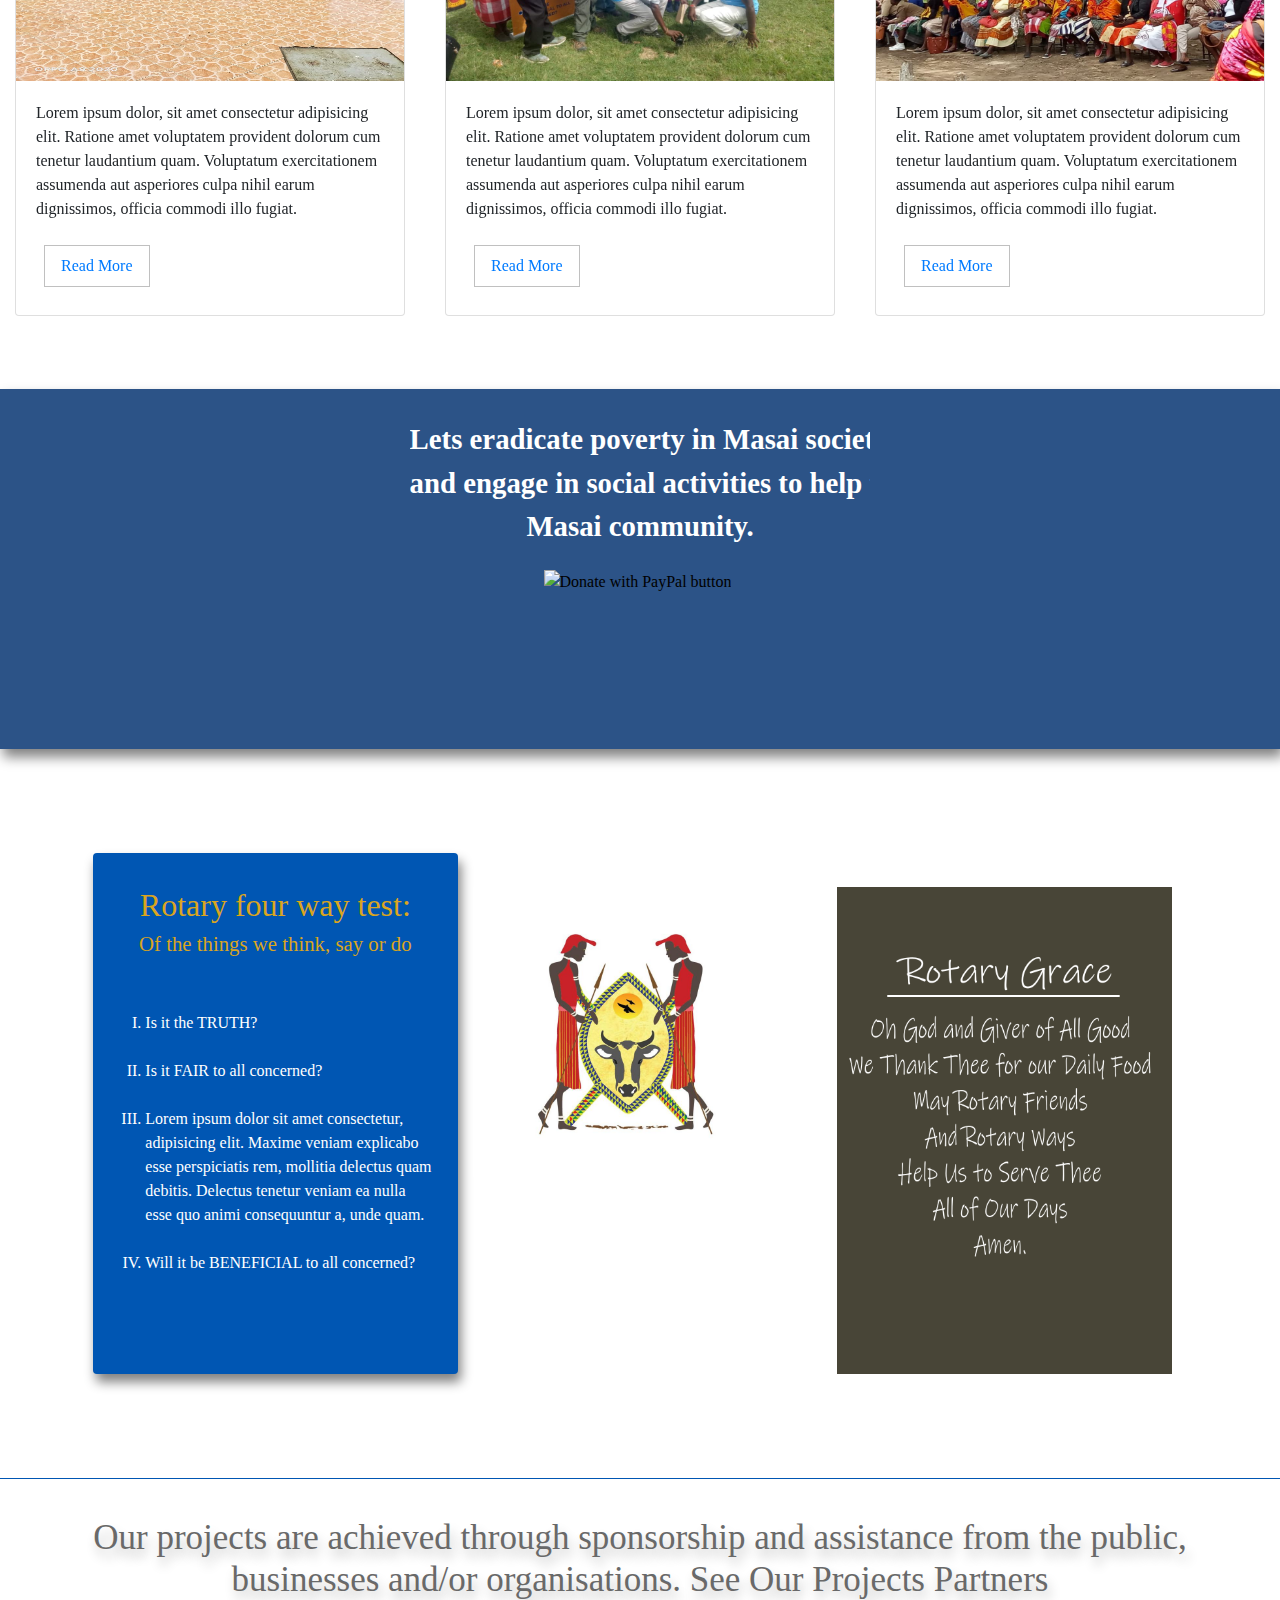
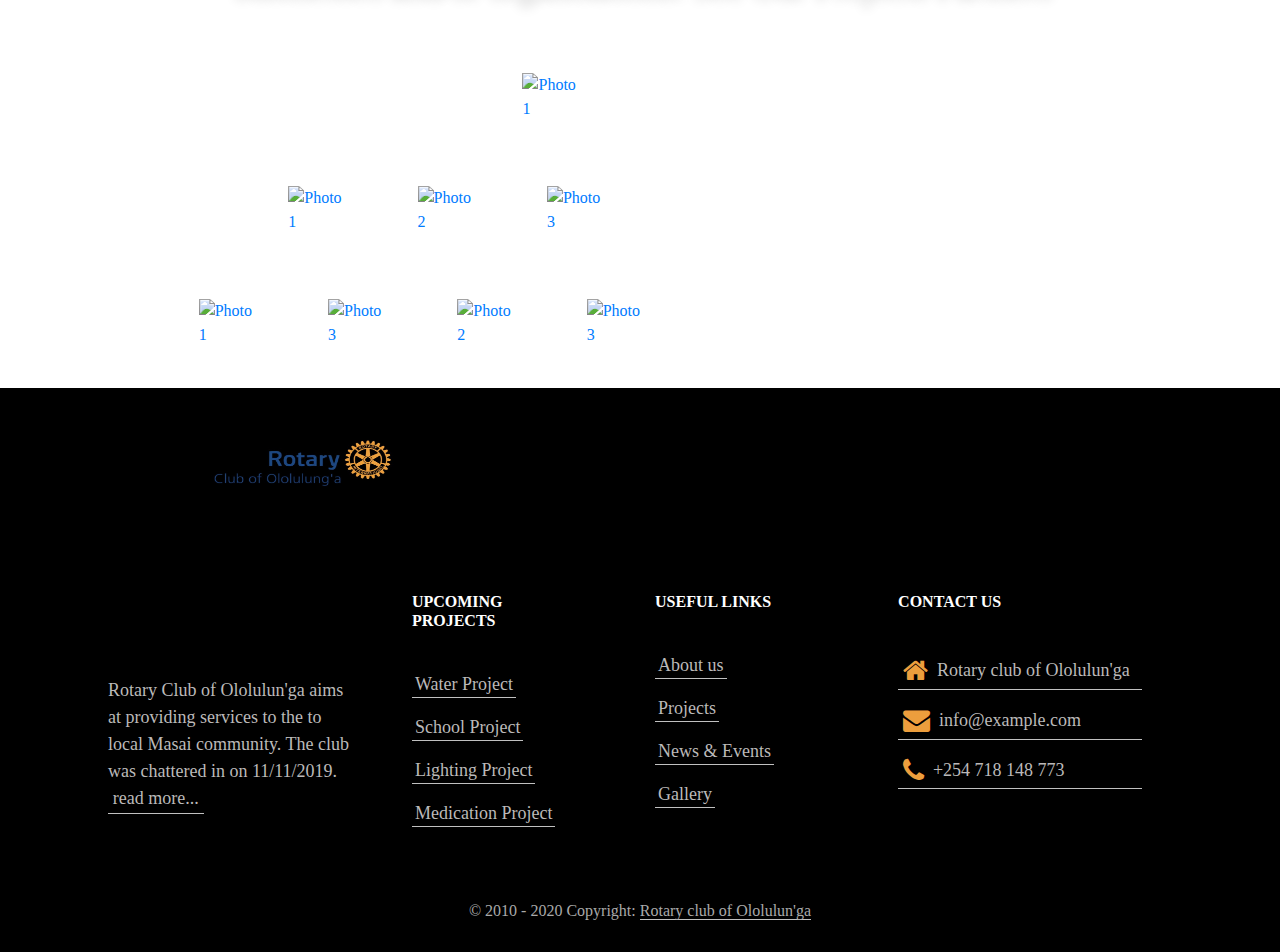
==== commit 83af9226: "The img-10 has been changed and the paypal button now works perfectly" ====
--- a/index.html
+++ b/index.html
@@ -353,13 +353,12 @@
             Masai community.
       </div>
         <!-- THIS IS THE PAYPAL DONATION BUTTON -->
-        <form action="https://www.sandbox.paypal.com/cgi-bin/webscr" method="post" target="_top">
-            <input type="hidden" name="cmd" value="_s-xclick" />
-            <input type="hidden" name="hosted_button_id" value="BJN5PKBL9DRRN" />
-            <input type="image" src="https://www.paypalobjects.com/en_US/i/btn/btn_donateCC_LG.gif" 
-            style="outline: none;" name="submit" title="We really appreciate your help" alt="Donate with PayPal button" />
-            <img alt="" border="0" src="https://www.sandbox.paypal.com/en_KE/i/scr/pixel.gif" width="1" height="1" />
-            </form>
+		<form action="https://www.paypal.com/cgi-bin/webscr" method="post" target="_top">
+			<input type="hidden" name="cmd" value="_s-xclick" />
+			<input type="hidden" name="hosted_button_id" value="PF68B6LYPF8UE" />
+			<input type="image" src="https://www.paypalobjects.com/en_US/i/btn/btn_donateCC_LG.gif" border="0" name="submit" title="PayPal - The safer, easier way to pay online!" alt="Donate with PayPal button" />
+			<img alt="" border="0" src="https://www.paypal.com/en_KE/i/scr/pixel.gif" width="1" height="1" />
+		</form>
         <!-- <button class="button"><a href="#">Donate</a></button>-->
     </div>
 </section>
@@ -383,7 +382,7 @@
             <img src="images/img-9.jpg" alt="" style="/*max-height: 100%; */ /* height: 400px;*/ width: 100%; margin-top: 10%;">
         </div>
         <div class="col col-sm-4 col-md-4 col-lg-4 col-xl-4">
-            <img src="images/img-10.jpg" alt="" style="/*max-height: 100%; */ /* height: 400px; */ width: 100%; margin-top: 10%;">
+            <img src="images/img-10.png" alt="" style="/*max-height: 100%; */ /* height: 400px; */ width: 100%; margin-top: 10%;">
         </div>
     </div>
 </section>
